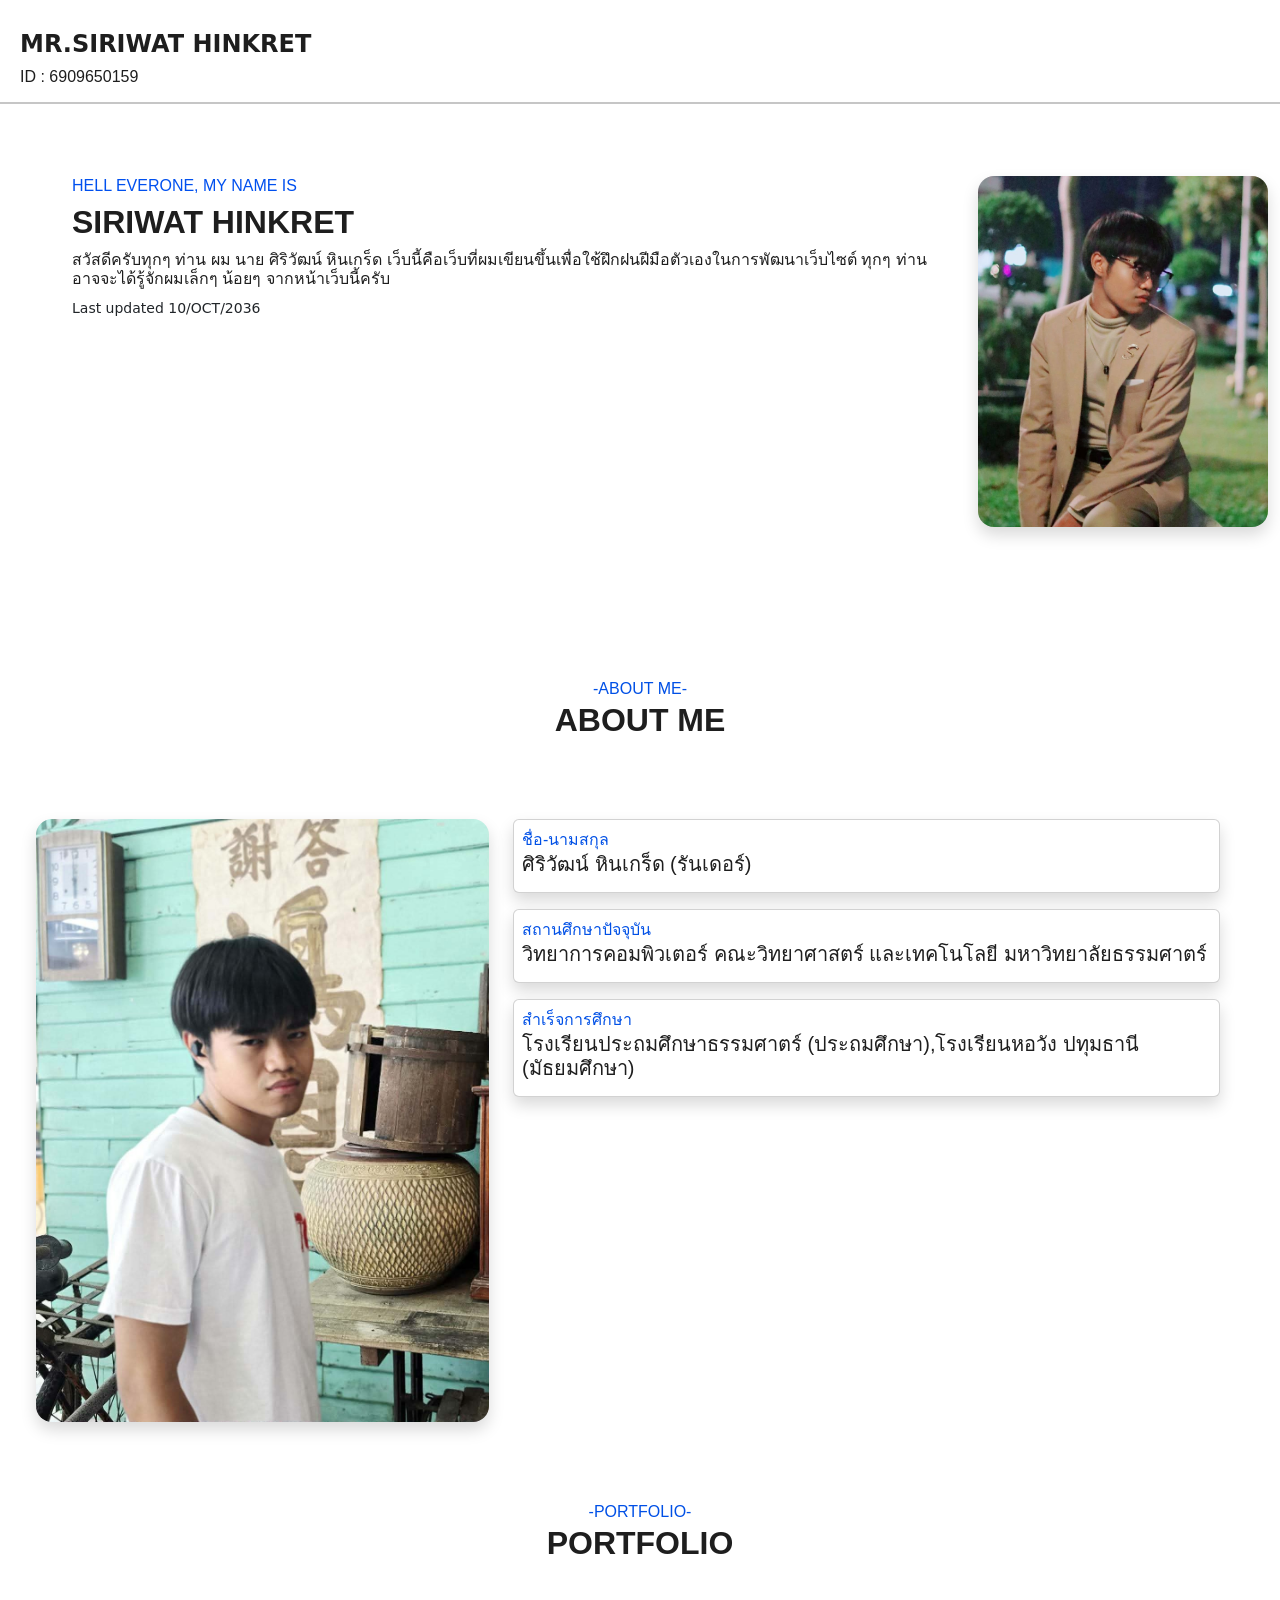
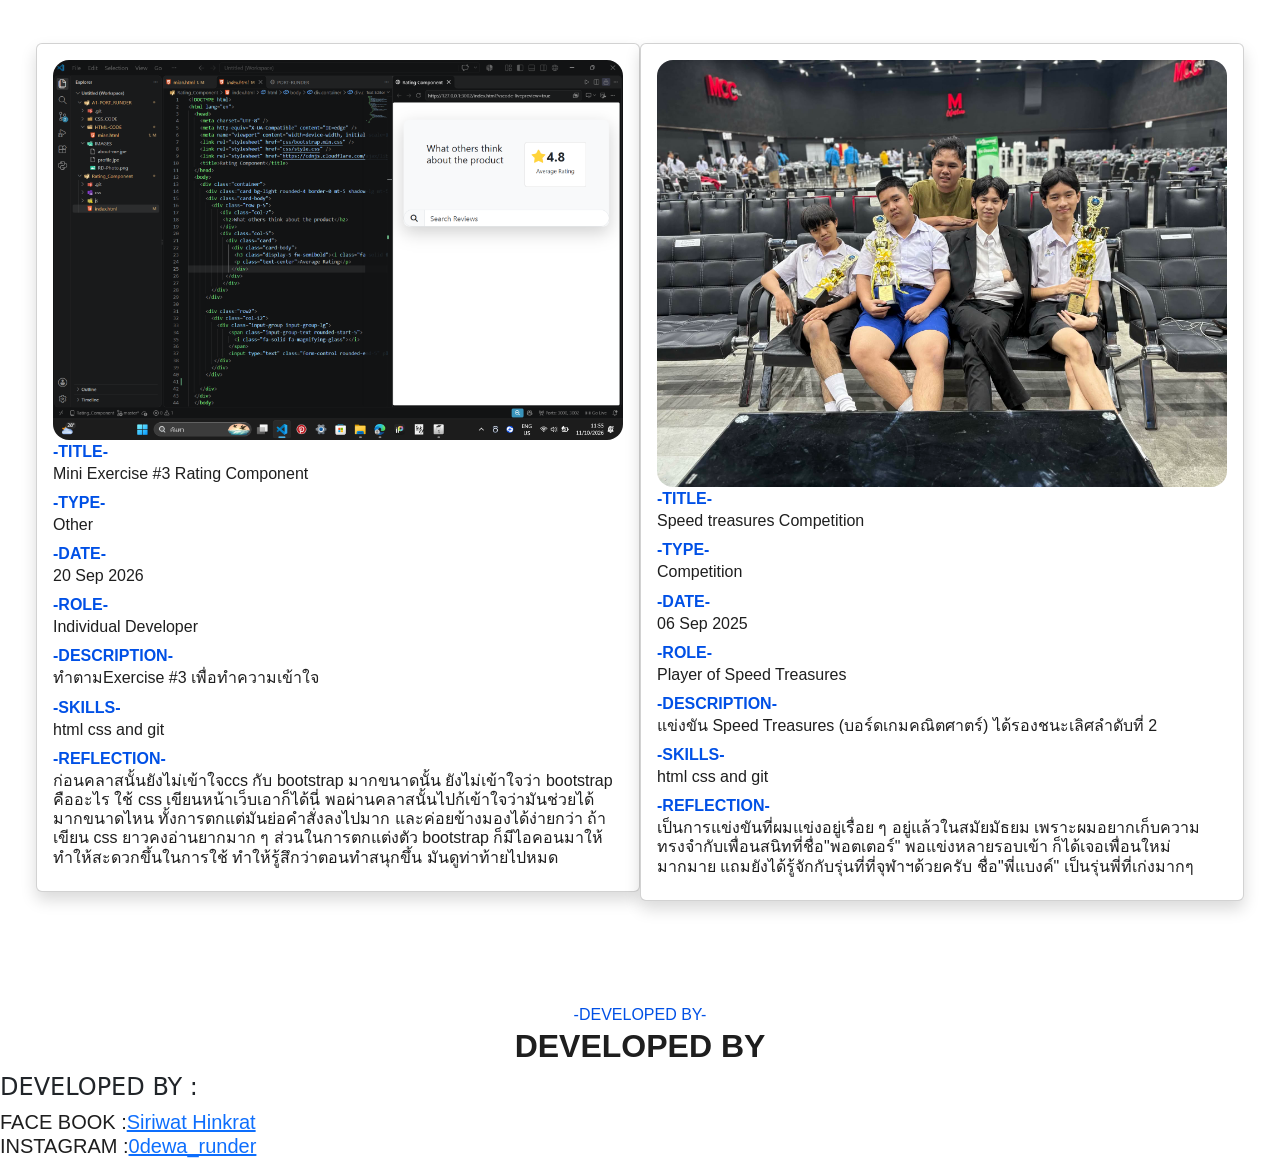
==== index.html @ f600e79b "changed directoty of picture" ====
<!DOCTYPE html>
<html lang="en">

<head>
    <meta charset="UTF-8">
    <meta name="viewport" content="width=device-width, initial-scale=1.0">
    <link href="https://cdn.jsdelivr.net/npm/bootstrap@5.3.8/dist/css/bootstrap.min.css" rel="stylesheet"
        integrity="sha384-sRIl4kxILFvY47J16cr9ZwB07vP4J8+LH7qKQnuqkuIAvNWLzeN8tE5YBujZqJLB" crossorigin="anonymous">
    <script src="https://cdn.jsdelivr.net/npm/bootstrap@5.3.8/dist/js/bootstrap.bundle.min.js"
        integrity="sha384-FKyoEForCGlyvwx9Hj09JcYn3nv7wiPVlz7YYwJrWVcXK/BmnVDxM+D2scQbITxI"
        crossorigin="anonymous"></script>
    <link rel="stylesheet" href="./css/style.css">
    <title>PORT-RUNDER</title>

</head>

<body style="background-color: white;">
    <div style="margin-top: 30px; margin-left: 20px;">
        <h4 style=" color: rgb(30, 30, 30);"><strong>MR.SIRIWAT HINKRET</strong></h4>
        <h6 style=" color: rgb(30, 30, 30);">ID : 6909650159</h6>
    </div>

    <hr style="border: 1.5px solid rgb(30, 30, 30);">


    <div class="row p-5">
        <div class="row col-9 ms-4">
            <div class="card-body mt-2">
                <h6 style="color: rgb(0, 80, 239);">HELL EVERONE, MY NAME IS</h6>
                <h2><strong>SIRIWAT HINKRET</strong></h2>
                <h6>สวัสดีครับทุกๆ ท่าน ผม นาย ศิริวัฒน์ หินเกร็ด
                    เว็บนี้คือเว็บที่ผมเขียนขึ้นเพื่อใช้ฝึกฝนฝีมือตัวเองในการพัฒนาเว็บไซต์ ทุกๆ ท่าน
                    อาจจะได้รู้จักผมเล็กๆ น้อยๆ จากหน้าเว็บนี้ครับ</h6>
                <small class="fg-3">Last updated 10/OCT/2036</small>
            </div>
        </div>
        <div class="card-body col-2 mt-2 ">
            <img src="./media/profile.jpe" class="card-img rounded-4 me-4 mb-4 ms-4 shadow bg-body">
        </div>
    </div> <br><br>

    <div style="margin-top: 30px; text-align: center;">
        <h7>-ABOUT ME-</h7>
        <h2><strong>ABOUT ME</strong></h2>
    </div> <br>

    <div class="row p-5">
        <div class="card-body col-2">
            <img src="./media/about-me.jpe" class="card-img rounded-4 shadow bg-body">
        </div>
        <div class="card-body col-5 ps-4 pe-4">
            <div class="card p-2 shadow bg-body rounded">
                <h7>ชื่อ-นามสกุล</h7>
                <h5>ศิริวัฒน์ หินเกร็ด (รันเดอร์)</h5>
            </div>
            <div class="card p-2 mt-3 shadow bg-body rounded">
                <h7>สถานศึกษาปัจจุบัน</h7>
                <h5>วิทยาการคอมพิวเตอร์ คณะวิทยาศาสตร์ และเทคโนโลยี มหาวิทยาลัยธรรมศาตร์</h5>
            </div>
            <div class="card p-2 mt-3 shadow bg-body rounded">
                <h7>สำเร็จการศึกษา</h7>
                <h5>โรงเรียนประถมศึกษาธรรมศาตร์ (ประถมศึกษา),โรงเรียนหอวัง ปทุมธานี (มัธยมศึกษา)</h5>
            </div>
        </div>
    </div>

    <div style="margin-top: 30px; text-align: center;">
        <h7>-PORTFOLIO-</h7>
        <h2><strong>PORTFOLIO</strong></h2>
    </div> <br>
    <div class="row row-cols-1 row-cols-md-3 p-5">
        <div class="card h-100 w-50 p-3 shadow bg-body rounded">
            <img src="./media/miniex-bs.png" class="card-img rounded-4 ">
            <h7><strong>-TITLE-</strong></h7>
            <h6>Mini Exercise #3 Rating Component</h6>
            <h7><strong>-TYPE-</strong></h7>
            <h6>Other</h6>
            <h7><strong>-DATE-</strong></h7>
            <h6>20 Sep 2026</h6>
            <h7><strong>-ROLE-</strong></h7>
            <h6>Individual Developer</h6>
            <h7><strong>-DESCRIPTION-</strong></h7>
            <h6>ทำตามExercise #3 เพื่อทำความเข้าใจ</h6>
            <h7><strong>-SKILLS-</strong></h7>
            <h6>html css and git</h6>
            <h7><strong>-REFLECTION-</strong></h7>
            <h6>ก่อนคลาสนั้นยังไม่เข้าใจccs กับ bootstrap มากขนาดนั้น ยังไม่เข้าใจว่า bootstrap คืออะไร ใช้ css
                เขียนหน้าเว็บเอาก็ได้นี่
                พอผ่านคลาสนั้นไปก้เข้าใจว่ามันช่วยได้มากขนาดไหน ทั้งการตกแต่มันย่อคำสั่งลงไปมาก
                และค่อยข้างมองได้ง่ายกว่า ถ้าเขียน css ยาวคงอ่านยากมาก ๆ
                ส่วนในการตกแต่งตัว bootstrap ก็มีไอคอนมาให้ ทำให้สะดวกขึ้นในการใช้ ทำให้รู้สึกว่าตอนทำสนุกขึ้น
                มันดูท่าท้ายไปหมด</h6>
        </div>
        <div class="card h-100 w-50 p-3 shadow bg-body rounded">
            <img src="./media/speed-t.jpe" class="card-img rounded-4 ">
            <h7><strong>-TITLE-</strong></h7>
            <h6>Speed treasures Competition</h6>
            <h7><strong>-TYPE-</strong></h7>
            <h6>Competition</h6>
            <h7><strong>-DATE-</strong></h7>
            <h6>06 Sep 2025</h6>
            <h7><strong>-ROLE-</strong></h7>
            <h6>Player of Speed Treasures</h6>
            <h7><strong>-DESCRIPTION-</strong></h7>
            <h6>แข่งขัน Speed Treasures (บอร์ดเกมคณิตศาตร์) ได้รองชนะเลิศลำดับที่ 2</h6>
            <h7><strong>-SKILLS-</strong></h7>
            <h6>html css and git</h6>
            <h7><strong>-REFLECTION-</strong></h7>
            <h6>เป็นการแข่งขันที่ผมแข่งอยู่เรื่อย ๆ อยู่แล้วในสมัยมัธยม
                เพราะผมอยากเก็บความทรงจำกับเพื่อนสนิทที่ชื่อ"พอตเตอร์" พอแข่งหลายรอบเข้า
                ก็ได้เจอเพื่อนใหม่มากมาย แถมยังได้รู้จักกับรุ่นที่ที่จุฬาฯด้วยครับ ชื่อ"พี่แบงค์" เป็นรุ่นพี่ที่เก่งมากๆ
            </h6>
        </div>

    </div> </br>

    <div style="margin-top: 30px; text-align: center;">
        <h7>-DEVELOPED BY-</h7>
        <h2><strong>DEVELOPED BY</strong></h2>
    </div>

    <h4>DEVELOPED BY :</h4>
    <h5>FACE BOOK :<a href="https://web.facebook.com/siriwat.hinkrat/">Siriwat Hinkrat</a>
        <br>
        INSTAGRAM :<a href="https://www.instagram.com/0dewa_runder/">0dewa_runder</a>
    </h5>



</body>

</html>
---- css/style.css ----
h7 {
            font-family: Arial, sans-serif;
            color: rgb(0, 80, 230);
    }
h6 {
            font-family: Arial, sans-serif;
            color: rgb(30, 30, 30);
    }
h5 {
            font-family: Arial, sans-serif;
            color: rgb(30, 30, 30);
    }
h2 {
            font-family: Arial, sans-serif;
            color: rgb(30, 30, 30);
    }
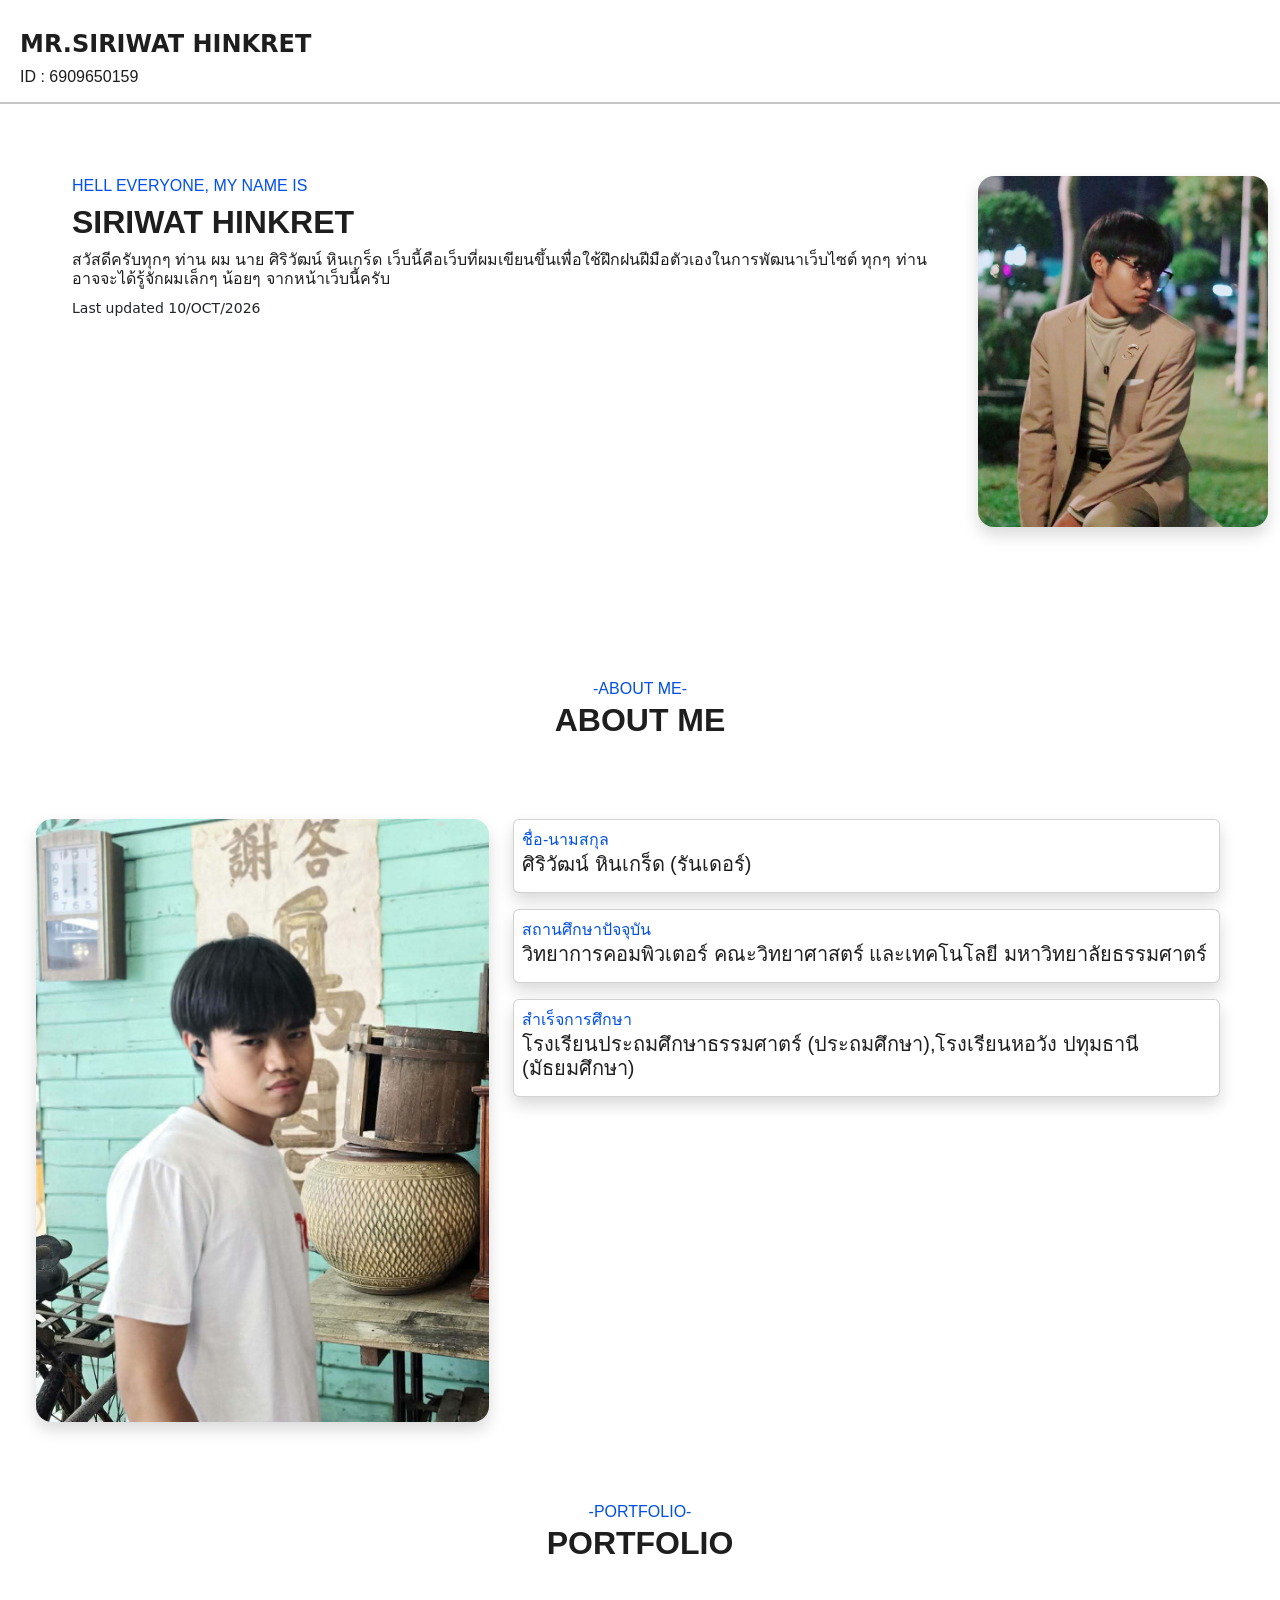
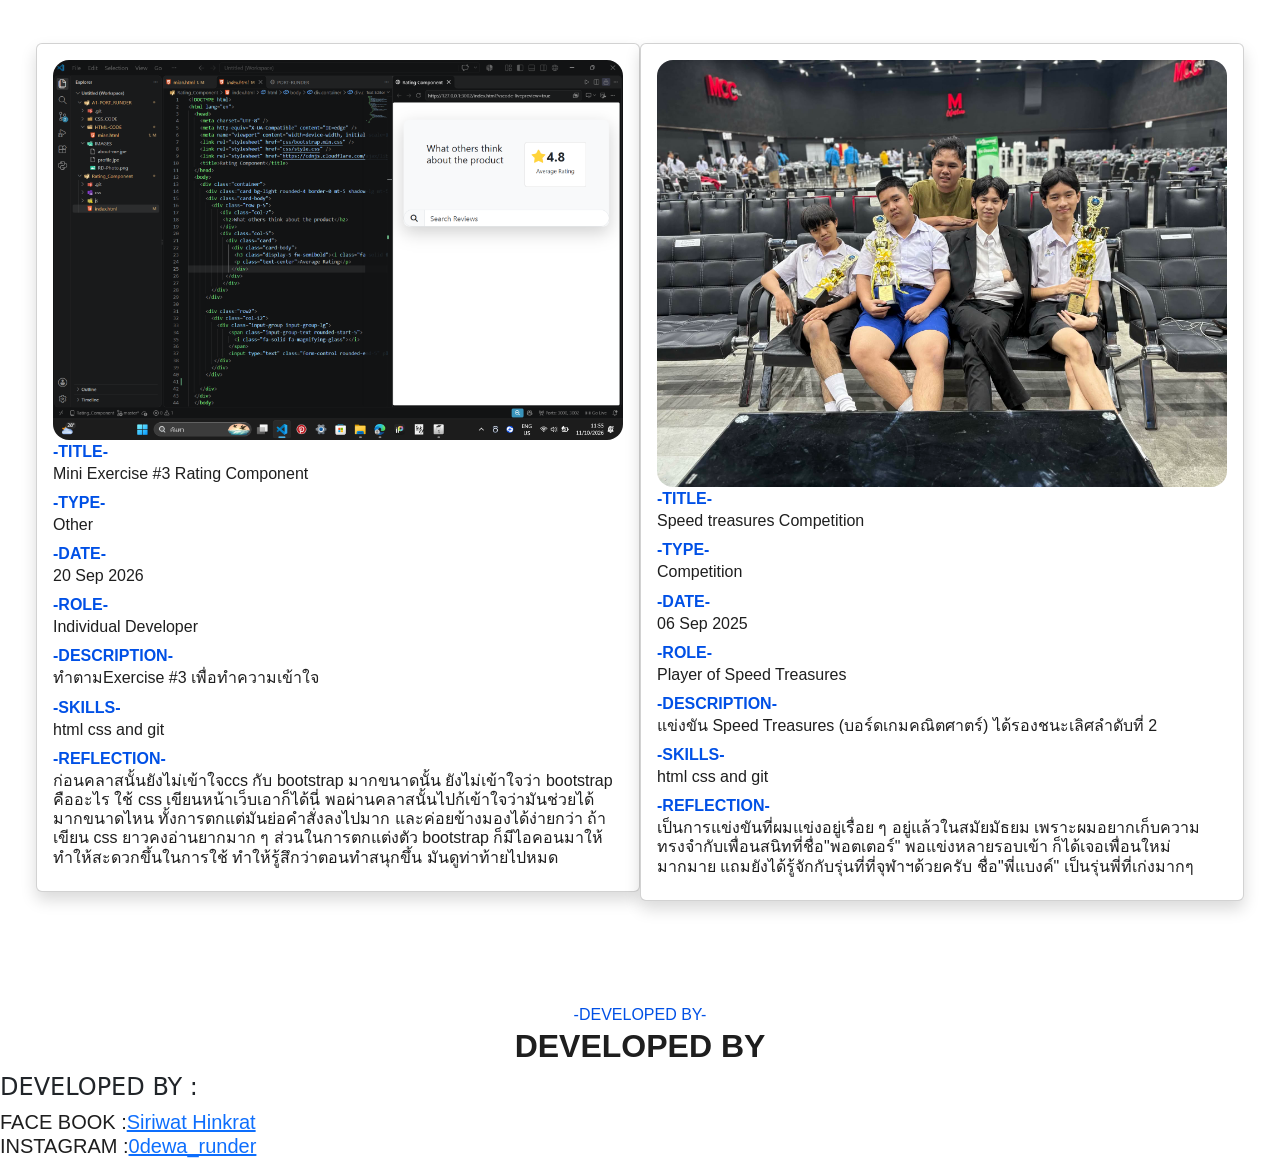
==== commit d4fcdadc: "detail text" ====
--- a/index.html
+++ b/index.html
@@ -26,12 +26,12 @@
     <div class="row p-5">
         <div class="row col-9 ms-4">
             <div class="card-body mt-2">
-                <h6 style="color: rgb(0, 80, 239);">HELL EVERONE, MY NAME IS</h6>
+                <h6 style="color: rgb(0, 80, 239);">HELL EVERYONE, MY NAME IS</h6>
                 <h2><strong>SIRIWAT HINKRET</strong></h2>
                 <h6>สวัสดีครับทุกๆ ท่าน ผม นาย ศิริวัฒน์ หินเกร็ด
                     เว็บนี้คือเว็บที่ผมเขียนขึ้นเพื่อใช้ฝึกฝนฝีมือตัวเองในการพัฒนาเว็บไซต์ ทุกๆ ท่าน
                     อาจจะได้รู้จักผมเล็กๆ น้อยๆ จากหน้าเว็บนี้ครับ</h6>
-                <small class="fg-3">Last updated 10/OCT/2036</small>
+                <small class="fg-3">Last updated 10/OCT/2026</small>
             </div>
         </div>
         <div class="card-body col-2 mt-2 ">
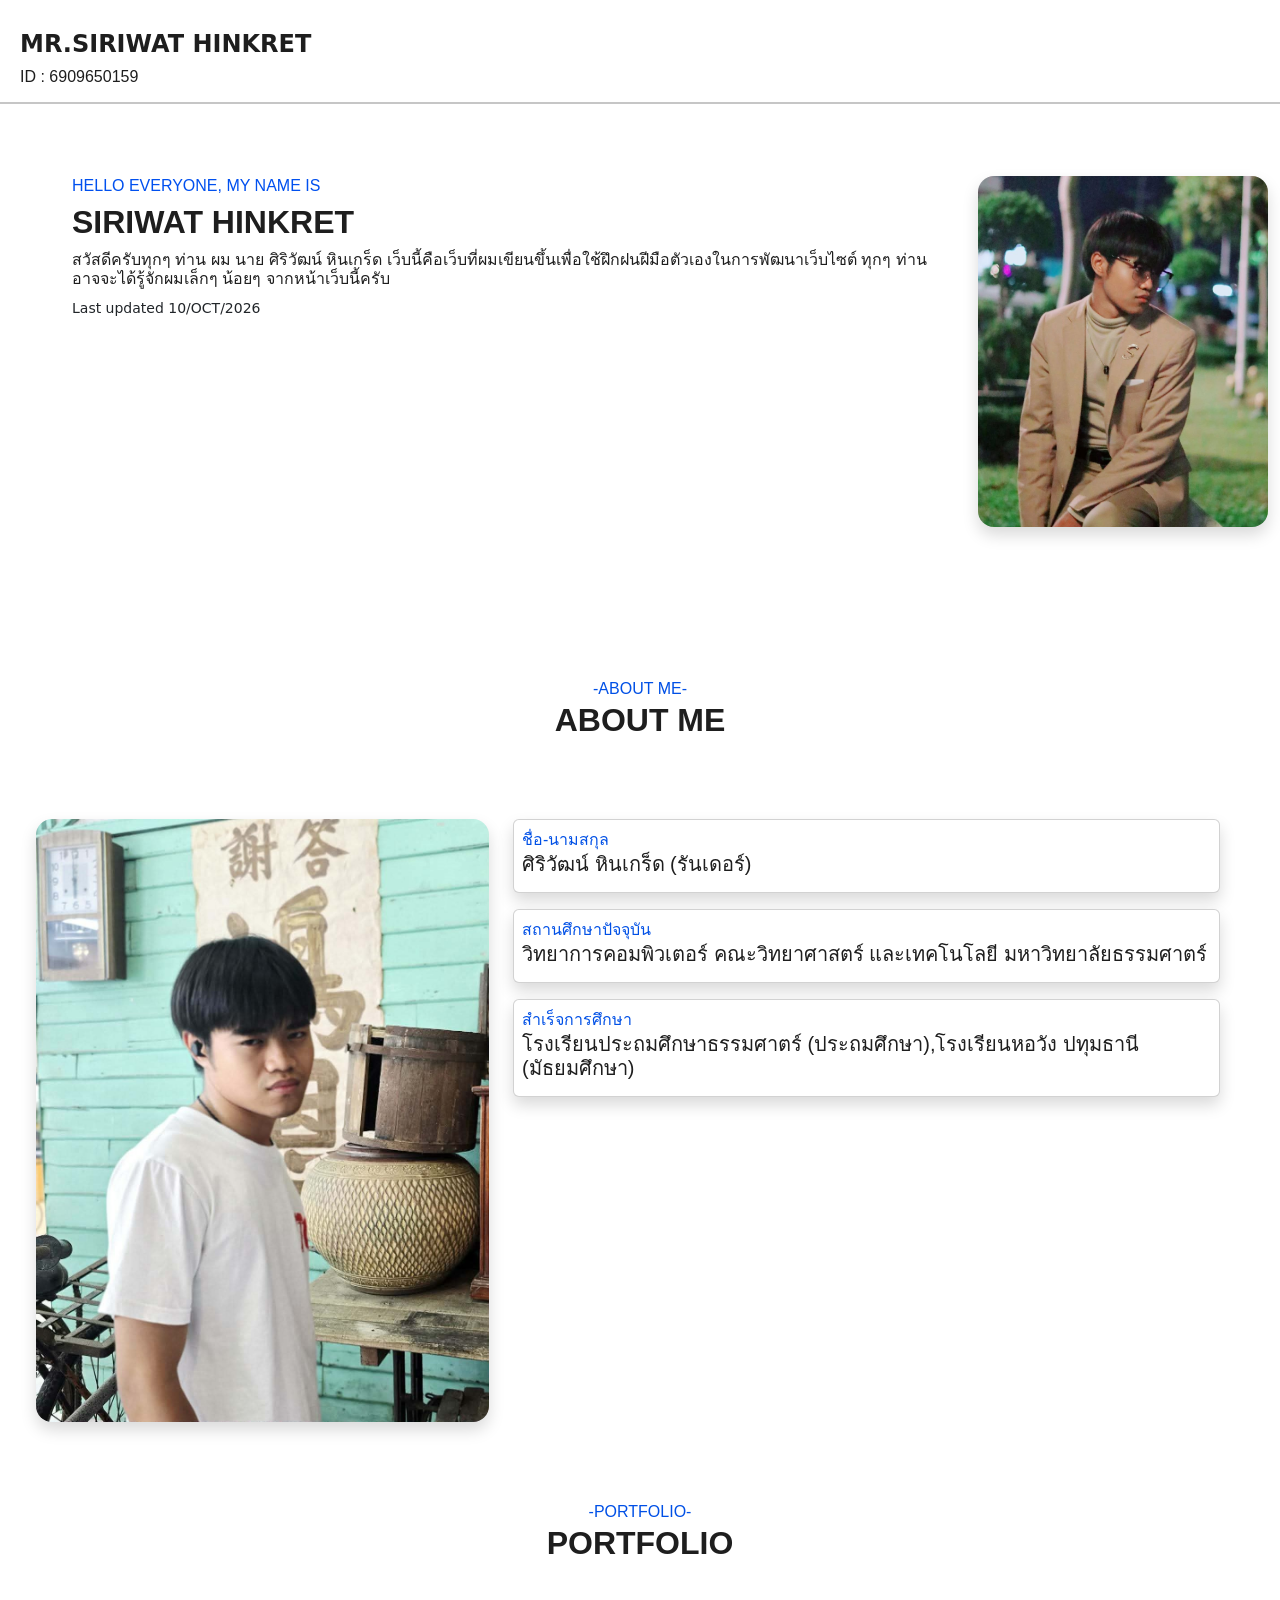
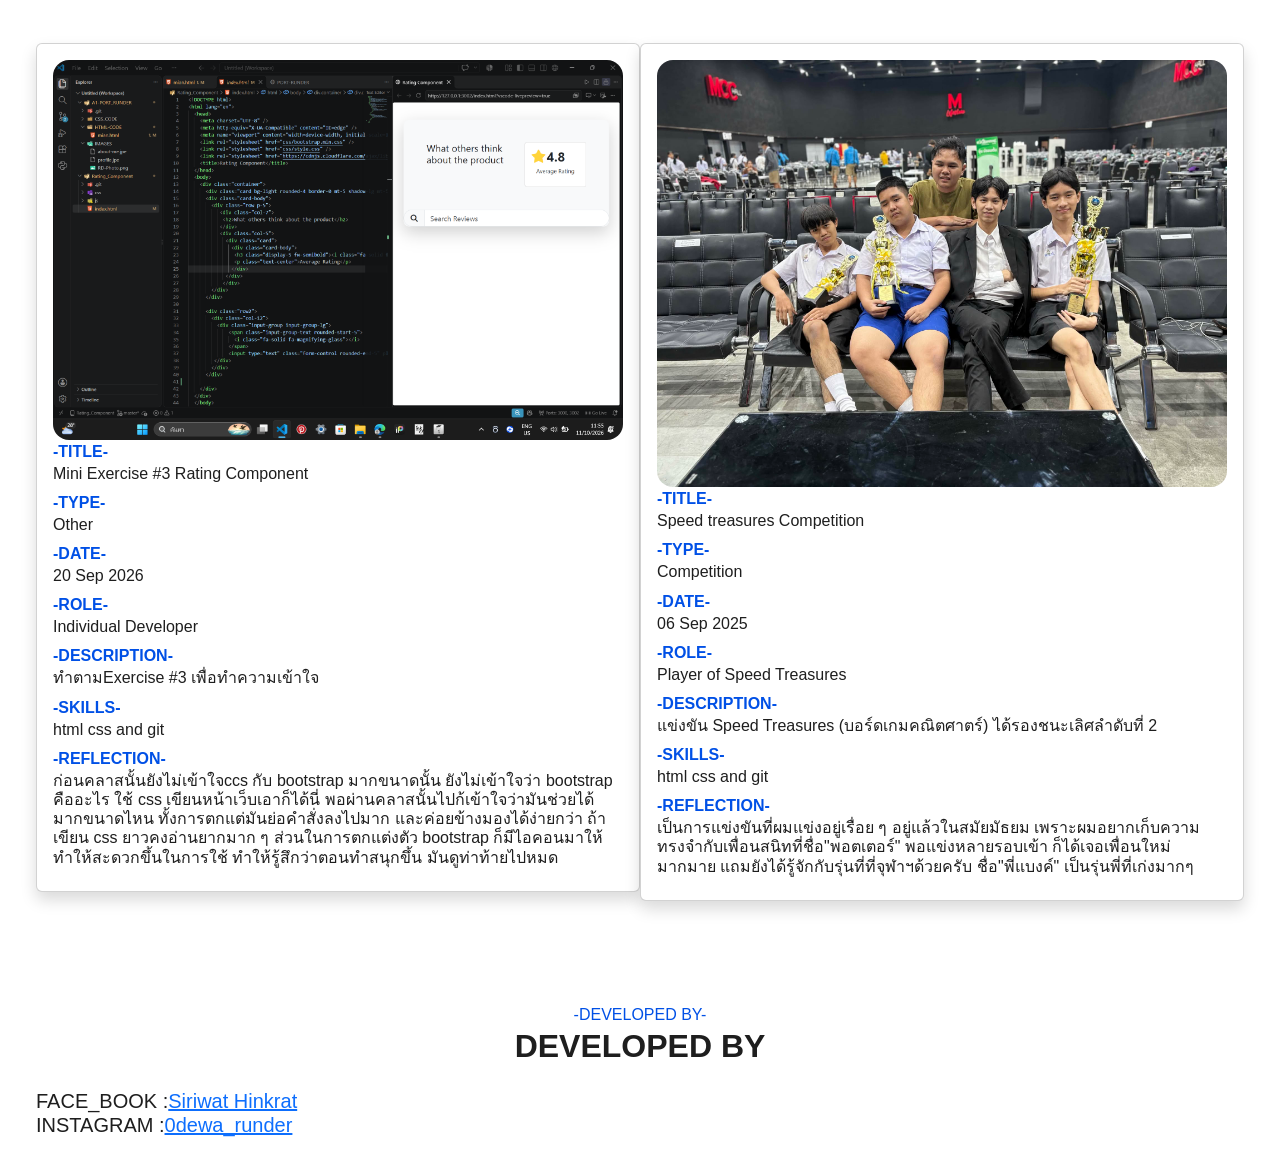
==== commit 837f2a13: "Fix typo in greeting and update Facebook label Detail again" ====
--- a/index.html
+++ b/index.html
@@ -26,7 +26,7 @@
     <div class="row p-5">
         <div class="row col-9 ms-4">
             <div class="card-body mt-2">
-                <h6 style="color: rgb(0, 80, 239);">HELL EVERYONE, MY NAME IS</h6>
+                <h6 style="color: rgb(0, 80, 239);">HELLO EVERYONE, MY NAME IS</h6>
                 <h2><strong>SIRIWAT HINKRET</strong></h2>
                 <h6>สวัสดีครับทุกๆ ท่าน ผม นาย ศิริวัฒน์ หินเกร็ด
                     เว็บนี้คือเว็บที่ผมเขียนขึ้นเพื่อใช้ฝึกฝนฝีมือตัวเองในการพัฒนาเว็บไซต์ ทุกๆ ท่าน
@@ -119,14 +119,15 @@
         <h2><strong>DEVELOPED BY</strong></h2>
     </div>
 
-    <h4>DEVELOPED BY :</h4>
-    <h5>FACE BOOK :<a href="https://web.facebook.com/siriwat.hinkrat/">Siriwat Hinkrat</a>
+    <div class="row m-4">
+        <h5>FACE_BOOK :<a href="https://web.facebook.com/siriwat.hinkrat/">Siriwat Hinkrat</a>
         <br>
         INSTAGRAM :<a href="https://www.instagram.com/0dewa_runder/">0dewa_runder</a>
-    </h5>
+        </h5>
+    </div>
 
 
 
 </body>
 
-</html>+</html>
